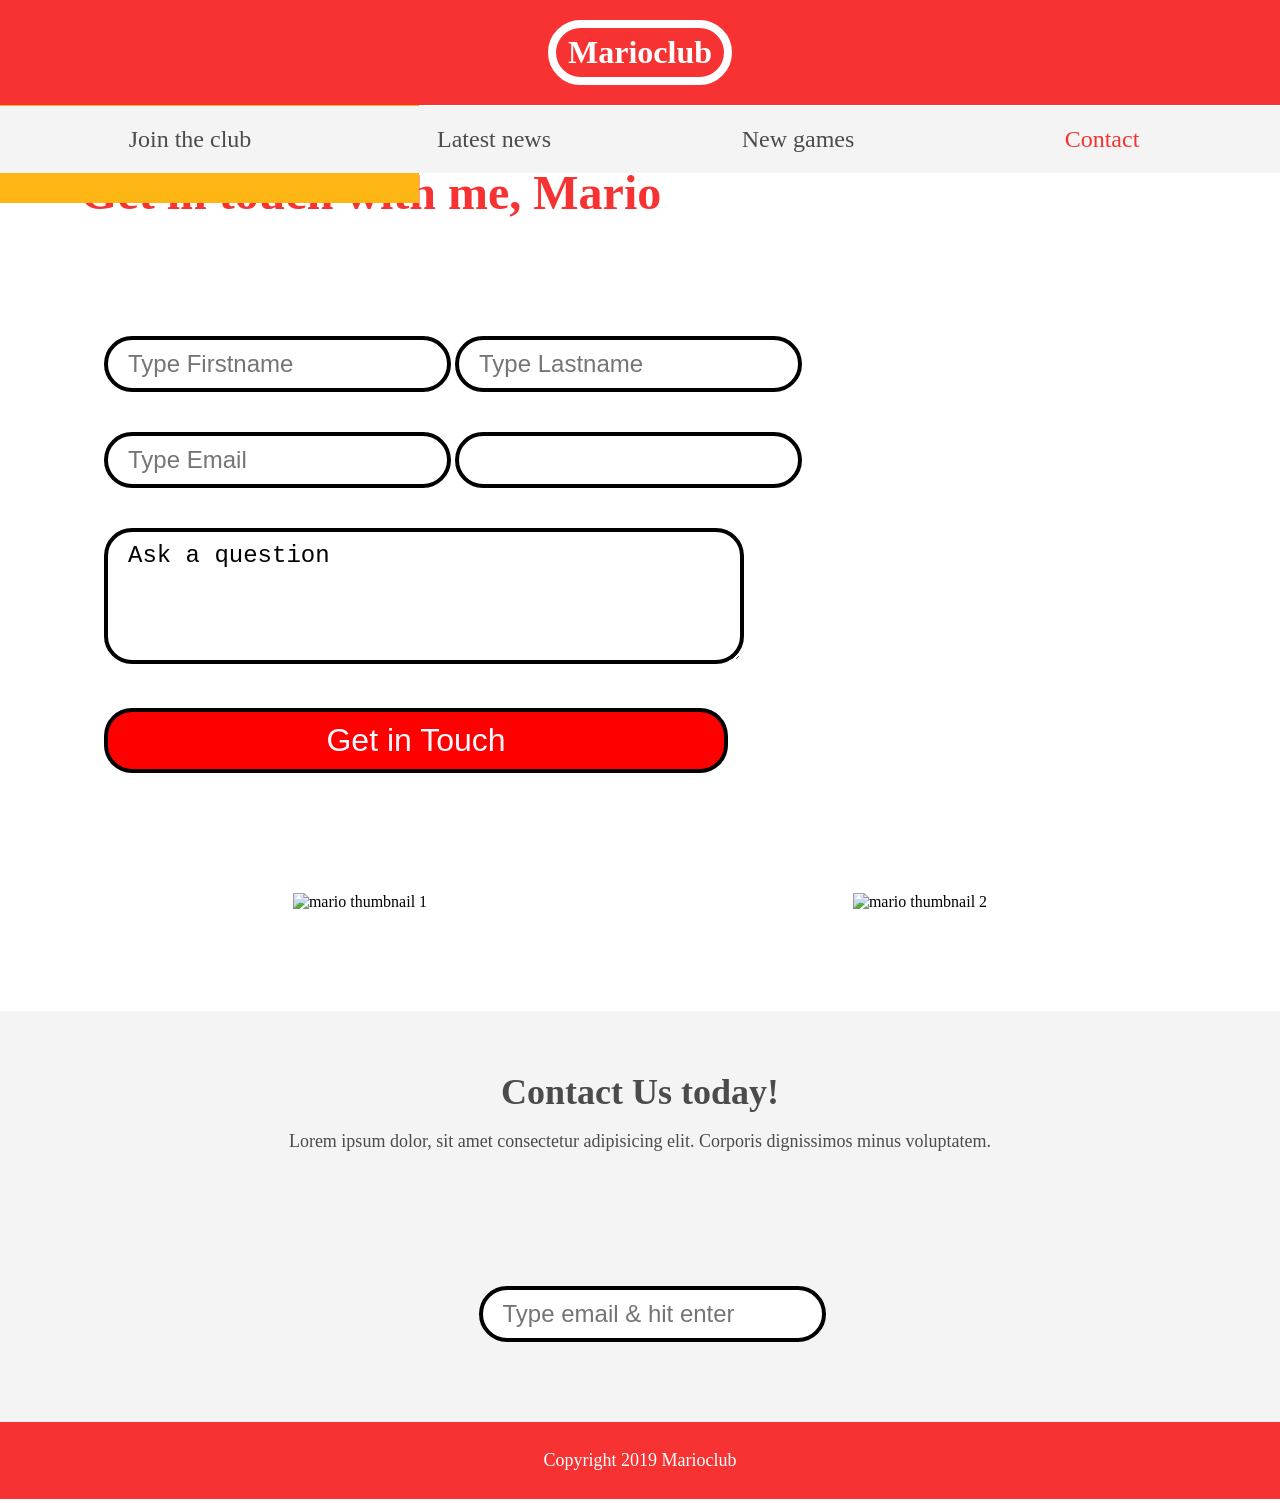
==== contact.html @ bbeb72eb "Initial commit" ====
<!DOCTYPE html>
<html>

<head>
    <meta name="viewport" content="width=device-width, initial-scale=1.0">
    <link rel="shortcut icon" href="img/favicon.ico" type="image/x-icon">
    <link rel="icon" href="img/favicon.ico" type="image/x-icon">
    <link rel="stylesheet" href="css/style.css">
    <title>Marioclub</title>
</head>

<body>
    <header>
        <a href="index.html">
            <h1>Marioclub</h1>
        </a>
    </header>
    <section class="banner">
        <img src="img/banner.jpg" alt="marioclub welcome banner">
        <div class="welcome">
            <h2>Get in Touch<br><span>with Marioclub</span></h2>
        </div>
    </section>
    <nav class="main-nav">
        <ul>
            <li><a href="index.html">Join the club</a></li>
            <li><a href="news.html">Latest news</a></li>
            <li><a href="games.html">New games</a></li>
            <li><a href="contact.html" class="join">Contact</a></li>
        </ul>
    </nav>
    <main>
        <article>
            <h2>Get in touch with me, Mario</h2>
            <form>
                <input type="text" name="fname" placeholder="Type Firstname" required>
                <input type="text" name="lname" placeholder="Type Lastname" required><br />
                <input type="email" name="mail" placeholder="Type Email" required>
                <input list="countries" name="country" id="country">
                <datalist id="countries">
                    <option value="Albania">
                    <option value="Austria">
                    <option value="Belarus">
                    <option value="Belgium">
                    <option value="Bosnia">
                    <option value="Bulgaria">
                    <option value="Croatia">
                    <option value="Czech Republic">
                    <option value="Denmark">
                    <option value="Finland">
                    <option value="France">
                    <option value="Georgia">
                    <option value="Germany">
                    <option value="Greece">
                    <option value="Hungary">
                    <option value="Ireland">
                    <option value="Italy">
                    <option value="Kazakhstan">
                    <option value="Lithuania">
                    <option value="Netherlands">
                    <option value="Norway">
                    <option value="Poland">
                    <option value="Portugal">
                    <option value="Romania">
                    <option value="Russia">
                    <option value="Serbia">
                    <option value="Slovakia">
                    <option value="Spain">
                    <option value="Turkey">
                    <option value="Sweden">
                    <option value="Switzerland">
                    <option value="Ukraine">
                    <option value="United Kingdom">
                </datalist>
                <br />
                <textarea name="question" rows="4" cols="40" placeholder="Ask a question...">Ask a question</textarea>
                <input type="submit" value="Get in Touch">
            </form>
        </article>
        <ul class="images">
            <li><img src="img/thumb-1.jpg" alt="mario thumbnail 1"></li>
            <li><img src="img/thumb-2.jpg" alt="mario thumbnail 2"></li>
        </ul>
    </main>
    <section class="join">
        <h2>Contact Us today!</h2>
        <p>Lorem ipsum dolor, sit amet consectetur adipisicing elit. Corporis dignissimos minus voluptatem.</p>
        <form>
            <input type="email" name="email" placeholder="Type email & hit enter" required>
        </form>

    </section>
    <footer>
        <p class="copyright">Copyright 2019 Marioclub</p>
    </footer>
</body>

</html>
---- css/style.css ----
body, ul, li, h1, h2, a{
  margin: 0;
  padding: 0;
  font-family: tahoma;
}
p{
  font-size: 18px;
}
header{
  background-color: #F63232;
  padding: 20px 0;
  text-align: center;
  position: fixed;
  width: 100%;
  top: 0;
  left: 0;
  z-index: 1;
}
header h1{
  color: white;
  border: 8px solid white;
  display: inline-block;
  padding: 6px 12px;
  border-radius: 36px;
}
.banner{
  position: relative;
}
.banner img{
  width: 100%;
}
.banner .welcome{
  background:#FEB614;
  color: white;
  padding: 30px;
  font-size: 60px;
  position: absolute;
  left: 0;
  top: 30%;
} 
.banner .welcome span{
  font-size: 0.9em;
}
nav{
  background: #F4F4F4;
  padding: 20px;
  position: -webkit-sticky;
  position: sticky;
  top: 106px;
  z-index: 1;
}
nav ul{
  white-space: nowrap;
  max-width: 1200px;
  margin: 0 auto;
  text-align: center;
}
nav li{
  width: 25%;
  display: inline-block;
  font-size: 24px;
}
nav li a{
  text-decoration: none;
  color: #4B4B4B;
}
nav li a:hover{
  text-decoration: underline;
}
nav li a.join{
  color: #F63232;
}
main{
  max-width: 100%;
  width: 1200px;
  margin: 80px auto;
  padding: 0 40px;
  -webkit-box-sizing: border-box;
  box-sizing: border-box;
}
article h2{
  color: #F63232;
  font-size: 48px;
}
article p{
  line-height: 2em;
  color: #4B4B4B;
}
article p::first-line{
  font-weight: bold;
  font-size: 1.2em;
}
.images{
  text-align: center;
  margin: 80px 0;
  white-space: nowrap;
}
.images li{
  display: inline-block;
  list-style-type: none;
  width: 40%;
  margin: 20px 5%;
  position: relative;
}
.images li:hover{
  top: -4px;
}
.images li img{
  max-width: 100%;
}
.images {
  display: -webkit-box;
  display: -ms-flexbox;
  display: flex;
  -ms-flex-wrap: wrap;
  flex-wrap: wrap;
}

.coverimage li {
  -webkit-box-flex: 1;
  -ms-flex: 0 0 50%;
  flex: 0 0 50%; /* explanation below */
  margin: 5px;
  height: 100px;
  
}

section.join{
  background: #F4F4F4;
  text-align: center;
  padding: 60px 20px;
  color: #4B4B4B;
}
section.join h2{
  font-size: 36px;
}
form {
    padding-left: 1.5rem;
    padding-top: 6rem;
}

form input{
  margin: 20px 0;
  padding: 10px 20px;
  font-size: 24px;
  border-radius: 28px;
  border: 4px solid black;
}

form textarea{
  margin: 20px 0;
  padding: 10px 20px;
  font-size: 24px;
  border-radius: 28px;
  border: 4px solid black;
}
form input:focus{
  border: 4px dashed #4B4B4B;
  outline: none;
}
form textarea:focus{
  border: 4px dashed #4B4B4B;
  outline: none;
}
form input:valid{
  border: 4px solid #000000;
}
input[type="submit"] {
    width: 39rem;
    background-color: red;
    font-size: xx-large;
    color: ghostwhite;
}
input[type="submit"]:focus {
    border: 4px dashed ghostwhite;
    outline: none
}
footer{
  background: #F63232;
  color: white;
  padding: 10px;
  text-align: center;
}

/* responsive styles */

@media screen and (max-width: 1400px){

  .banner .welcome{
    font-size: 40px;
  }

}

@media screen and (max-width: 960px){

  .banner .welcome{
    font-size: 28px;
  }
  nav li{
    font-size: 18px;
  }

}

@media screen and (max-width: 700px){

  .banner .welcome{
    font-size: 20px;
    position: relative;
    text-align: center;
  }
  .banner .welcome br{
    display: none;
  }
  .banner .welcome span{
    font-size: 1em;
  }
  nav li{
    font-size: 18px;
  }
  .images li{
    width: 100%;
    display: block;
    margin: 20px auto;
  }

}

@media screen and (max-width: 560px){

  .banner .welcome{
    font-size: 20px;
    position: relative;
    text-align: center;
  }
  .banner .welcome br{
    display: none;
  }
  .banner .welcome span{
    font-size: 1em;
  }
  nav li{
    display: block;
    width: 100%;
    margin: 12px 0;
  }
  article h2{
    font-size: 36px;
  }
  header, nav{
    position: relative;
    top: 0;
  }
  

}
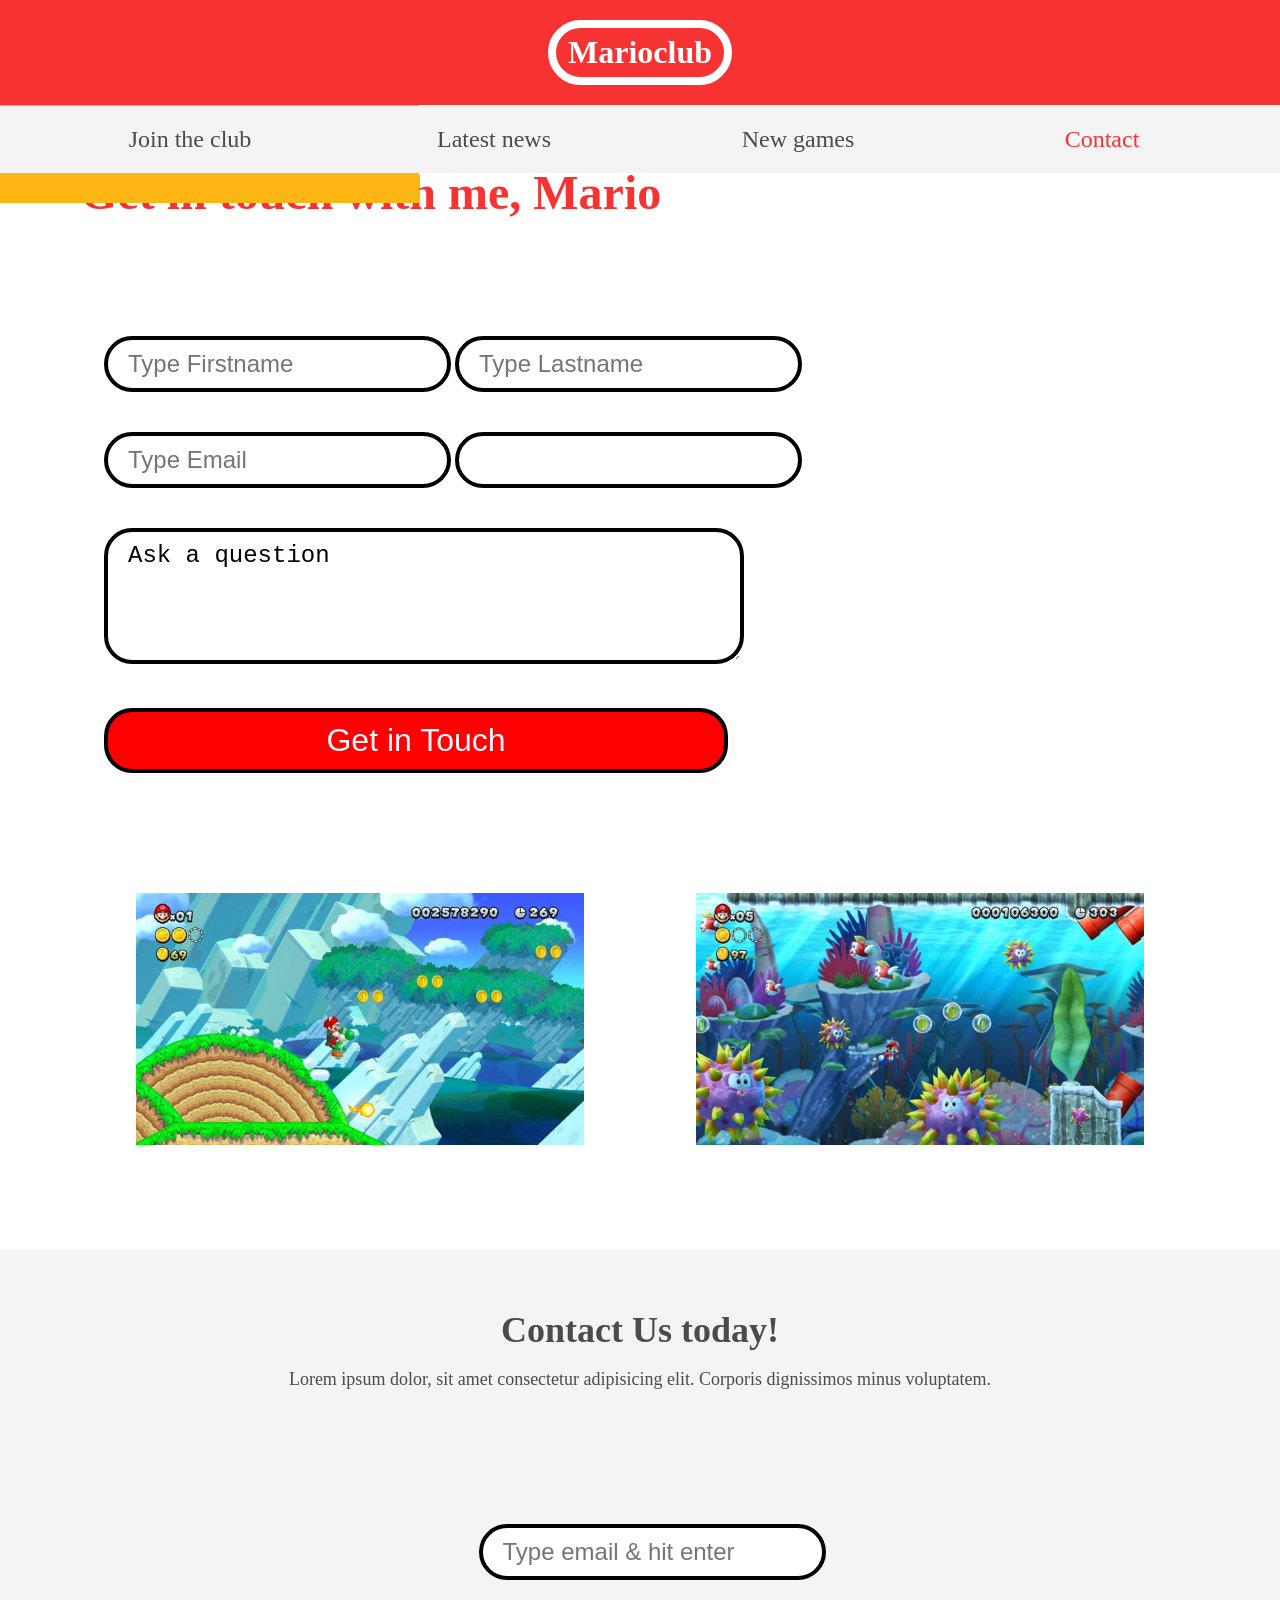
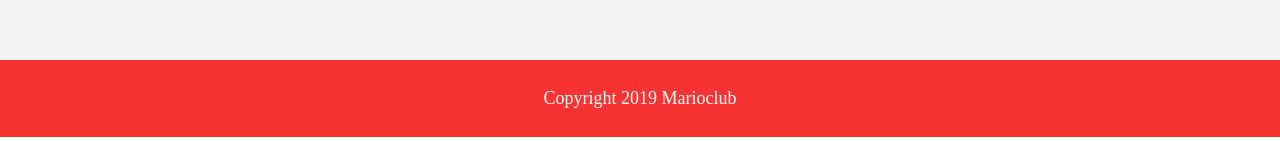
==== commit 2c391878: "Opgave 2 – Optimér billeder og konvertér til WebP" ====
--- a/contact.html
+++ b/contact.html
@@ -78,8 +78,8 @@
             </form>
         </article>
         <ul class="images">
-            <li><img src="img/thumb-1.jpg" alt="mario thumbnail 1"></li>
-            <li><img src="img/thumb-2.jpg" alt="mario thumbnail 2"></li>
+            <li><img src="img/thumb-1.webp" alt="mario thumbnail 1"></li>
+            <li><img src="img/thumb-2.webp" alt="mario thumbnail 2"></li>
         </ul>
     </main>
     <section class="join">
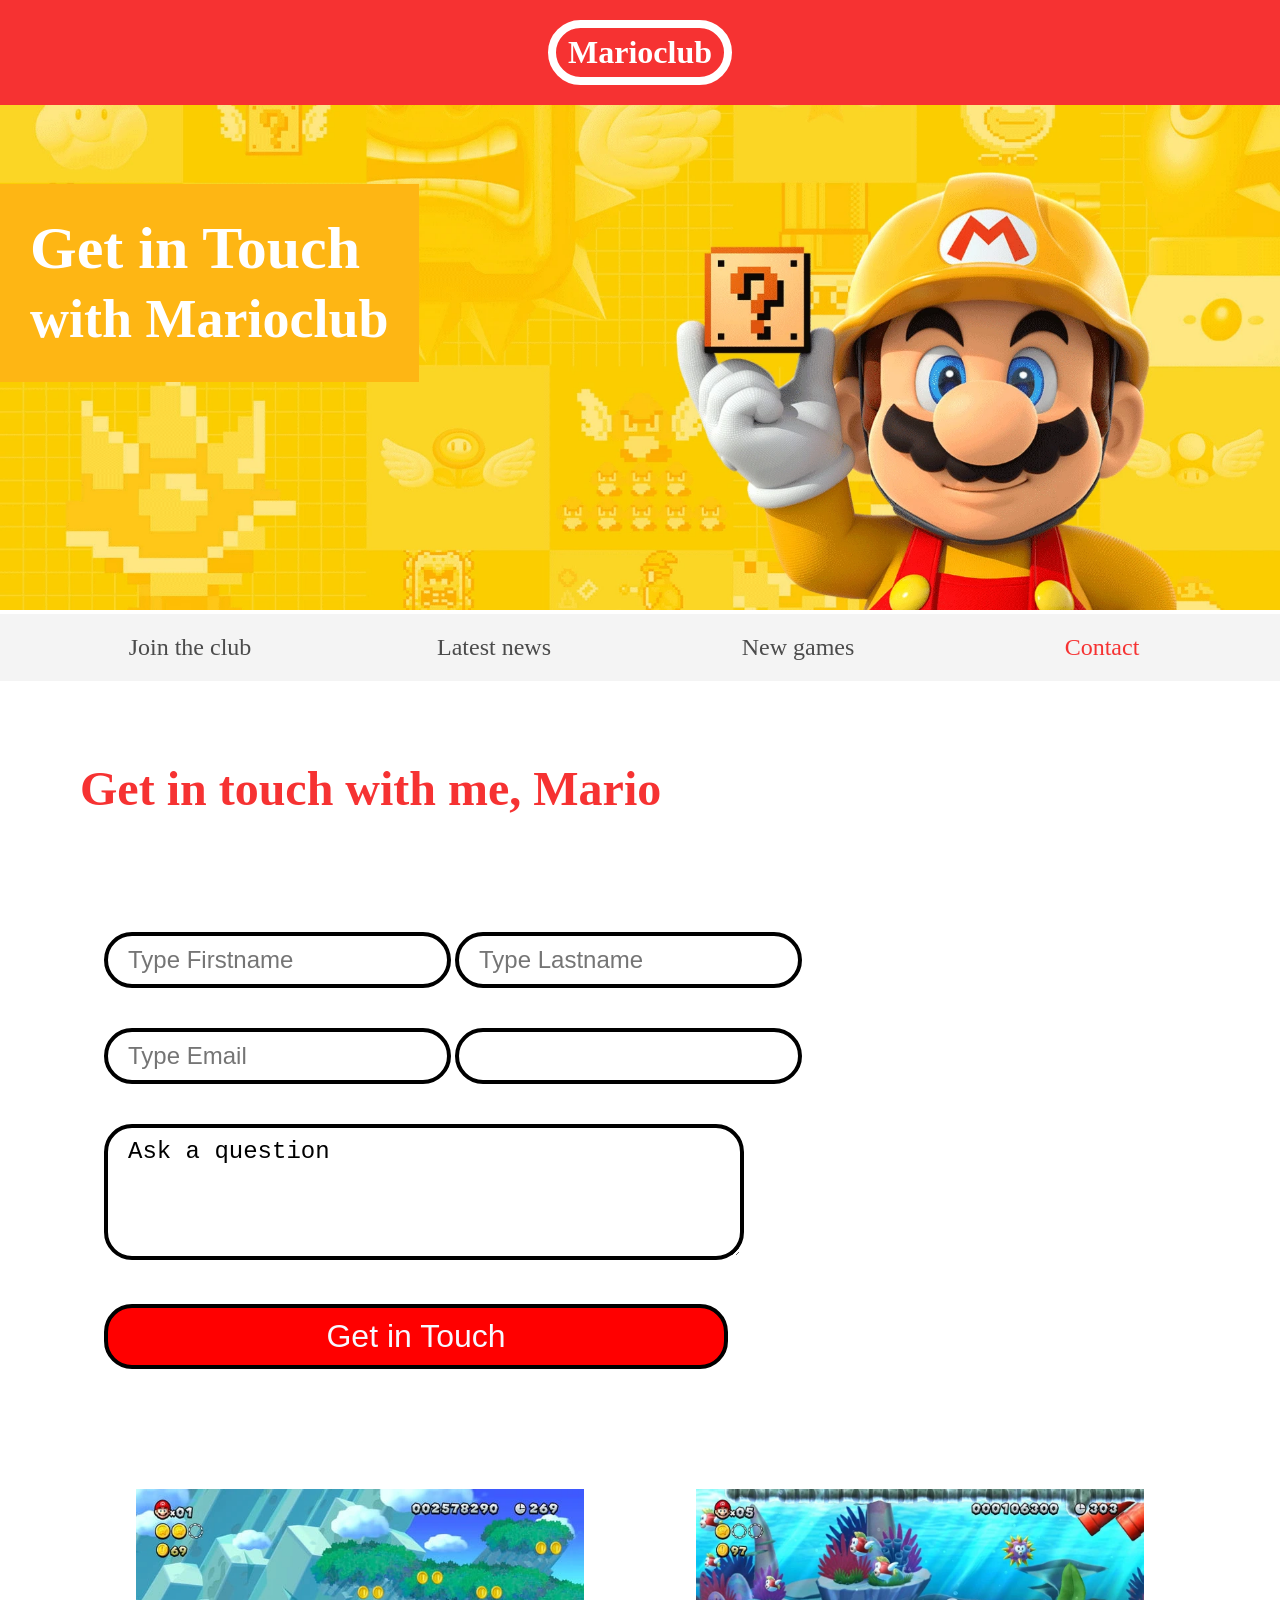
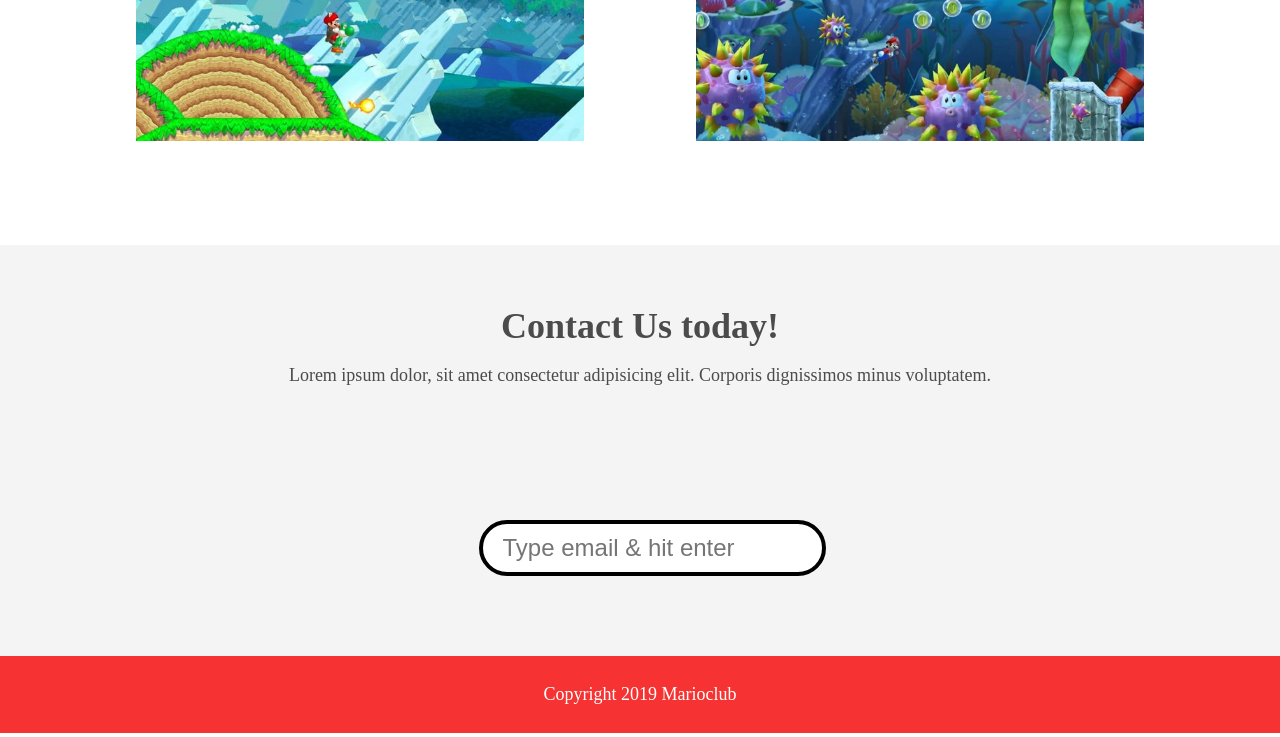
==== commit f85921d6: "Opgave 4 – Opdatér billedreferencer og brug lazy loading med omtanke" ====
--- a/contact.html
+++ b/contact.html
@@ -16,7 +16,7 @@
         </a>
     </header>
     <section class="banner">
-        <img src="img/banner.jpg" alt="marioclub welcome banner">
+        <img src="img/banner.webp" alt="marioclub welcome banner">
         <div class="welcome">
             <h2>Get in Touch<br><span>with Marioclub</span></h2>
         </div>
@@ -78,8 +78,8 @@
             </form>
         </article>
         <ul class="images">
-            <li><img src="img/thumb-1.webp" alt="mario thumbnail 1"></li>
-            <li><img src="img/thumb-2.webp" alt="mario thumbnail 2"></li>
+            <li><img src="img/thumb-1.webp" alt="mario thumbnail 1" loading="lazy"></li>
+            <li><img src="img/thumb-2.webp" alt="mario thumbnail 2" loading="lazy"></li>
         </ul>
     </main>
     <section class="join">
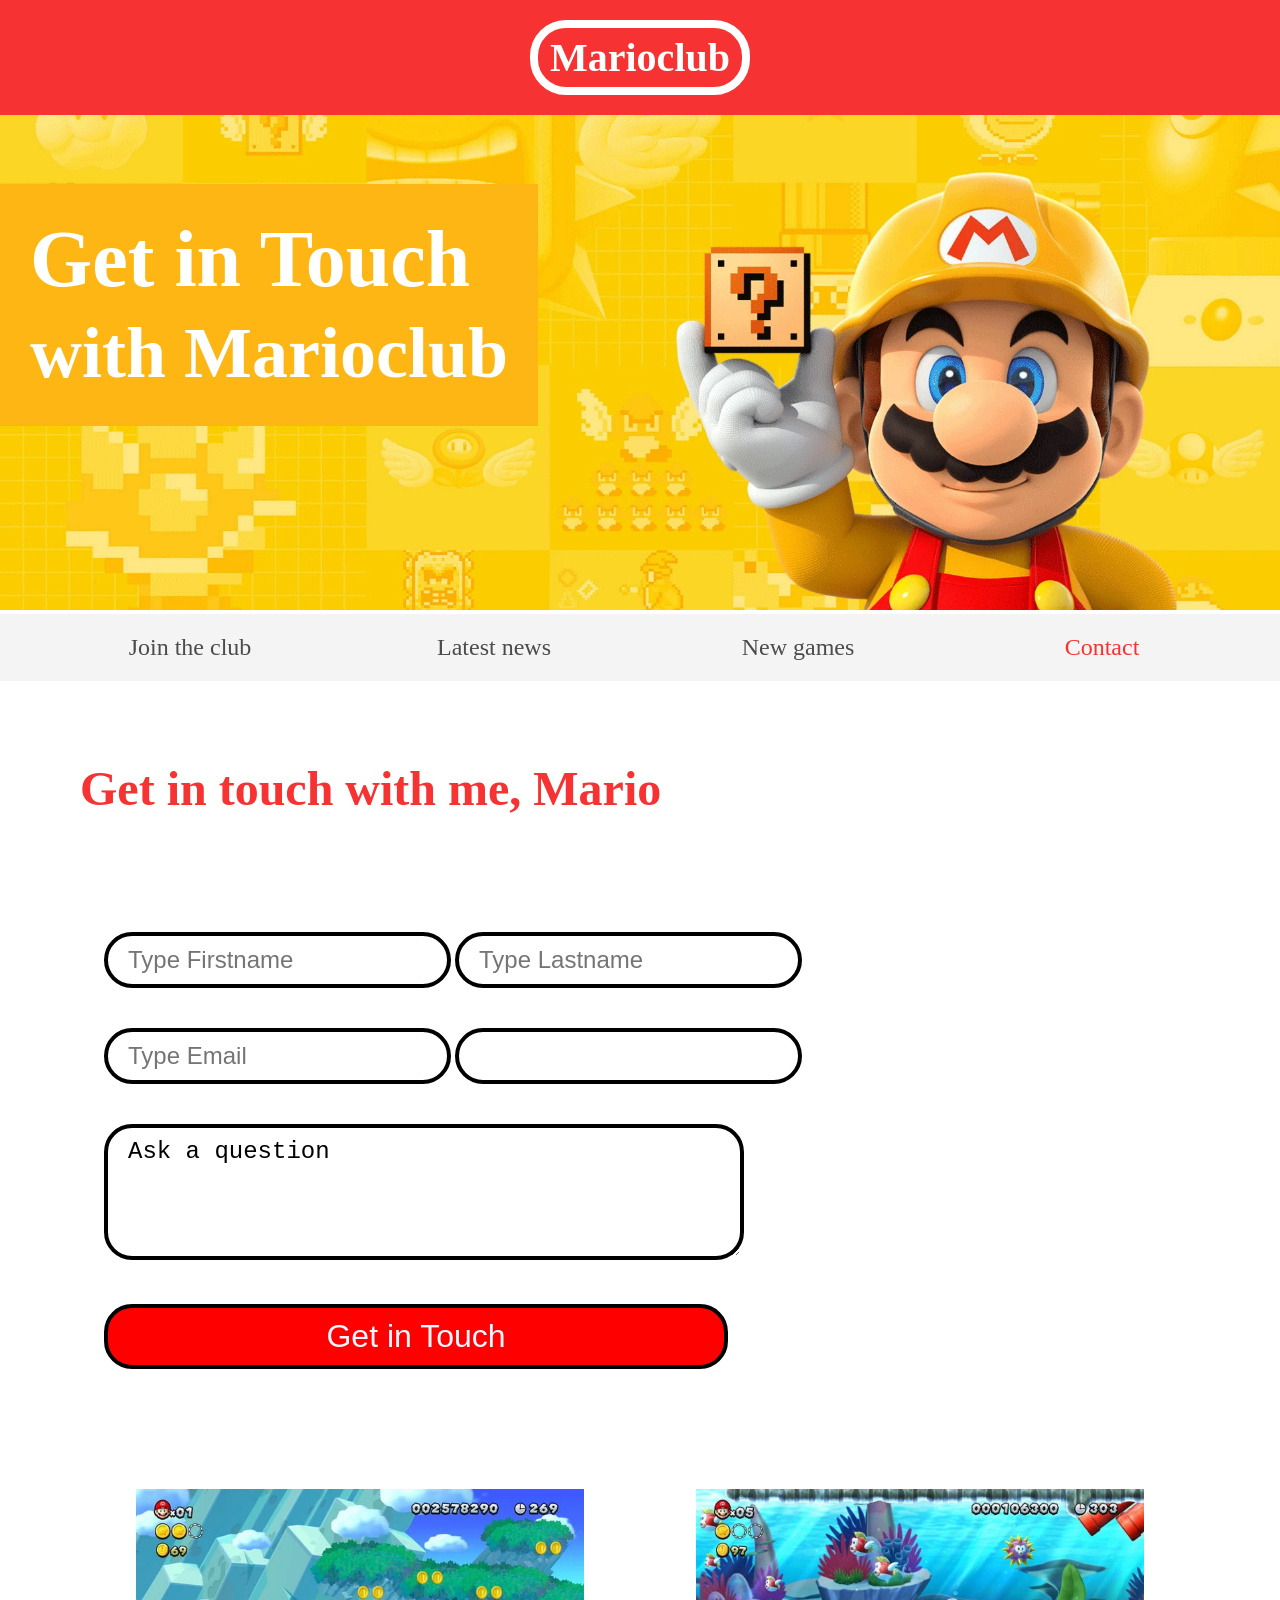
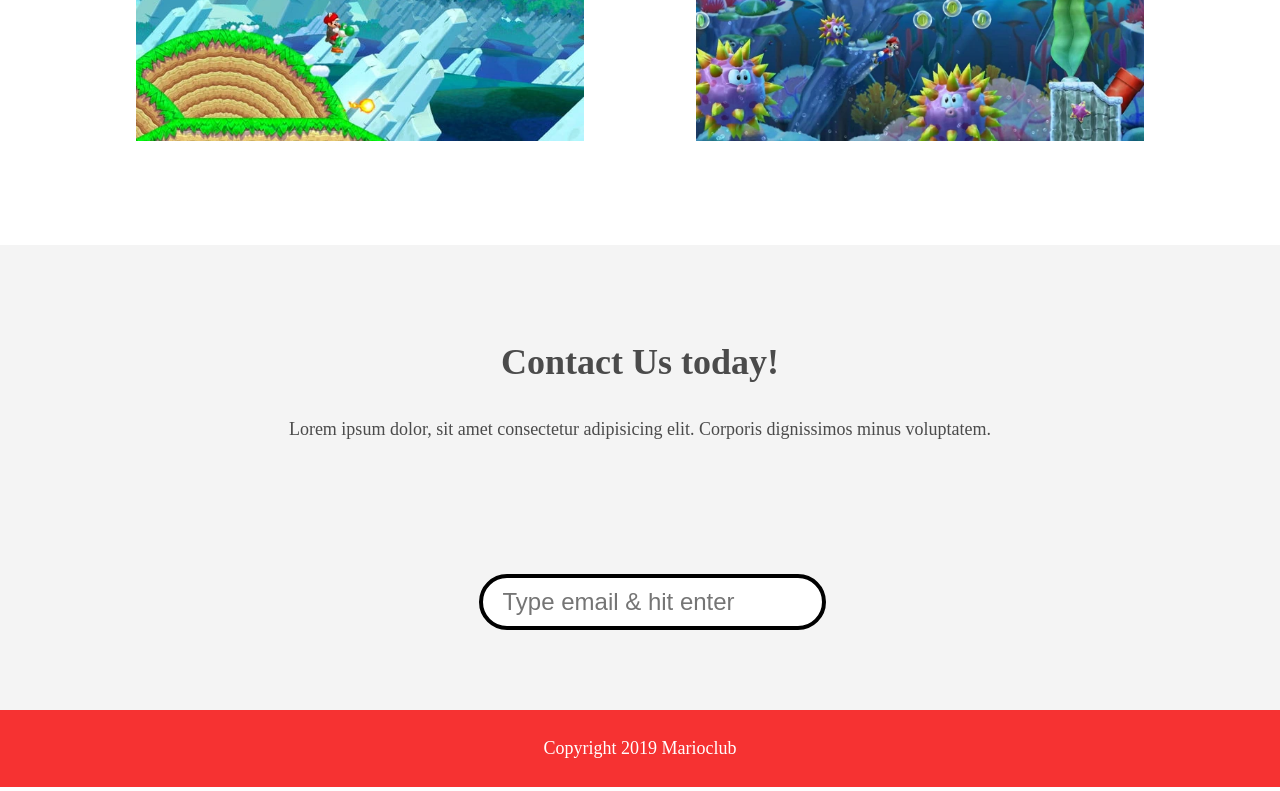
==== commit 1e564116: "Opgave 6 – Undersøg sidernes headingstruktur med HeadingsMap Lavet passende h1, h2, h3 og p-tags" ====
--- a/contact.html
+++ b/contact.html
@@ -12,13 +12,13 @@
 <body>
     <header>
         <a href="index.html">
-            <h1>Marioclub</h1>
+            <p class="marioclub">Marioclub</p>
         </a>
     </header>
     <section class="banner">
-        <img src="img/banner.webp" alt="marioclub welcome banner">
+        <img src="img/banner.webp" alt="">
         <div class="welcome">
-            <h2>Get in Touch<br><span>with Marioclub</span></h2>
+            <h1>Get in Touch<br><span>with Marioclub</span></h1>
         </div>
     </section>
     <nav class="main-nav">
@@ -78,12 +78,12 @@
             </form>
         </article>
         <ul class="images">
-            <li><img src="img/thumb-1.webp" alt="mario thumbnail 1" loading="lazy"></li>
-            <li><img src="img/thumb-2.webp" alt="mario thumbnail 2" loading="lazy"></li>
+            <li><img src="img/thumb-1.webp" alt="Mario jumping on Yoshi" loading="lazy"></li>
+            <li><img src="img/thumb-2.webp" alt="Mario swimming" loading="lazy"></li>
         </ul>
     </main>
     <section class="join">
-        <h2>Contact Us today!</h2>
+        <h3>Contact Us today!</h3>
         <p>Lorem ipsum dolor, sit amet consectetur adipisicing elit. Corporis dignissimos minus voluptatem.</p>
         <form>
             <input type="email" name="email" placeholder="Type email & hit enter" required>
--- a/css/style.css
+++ b/css/style.css
@@ -16,12 +16,20 @@
   left: 0;
   z-index: 1;
 }
-header h1{
-  color: white;
+h1{
+  color: white;
+  font-size: 80px;
+}
+
+.marioclub{
+  color: white;
+  font-size: 40px;
+  font-weight: bold;
   border: 8px solid white;
   display: inline-block;
   padding: 6px 12px;
   border-radius: 36px;
+  margin: auto;
 }
 .banner{
   position: relative;
@@ -131,7 +139,7 @@
   padding: 60px 20px;
   color: #4B4B4B;
 }
-section.join h2{
+section.join h3{
   font-size: 36px;
 }
 form {
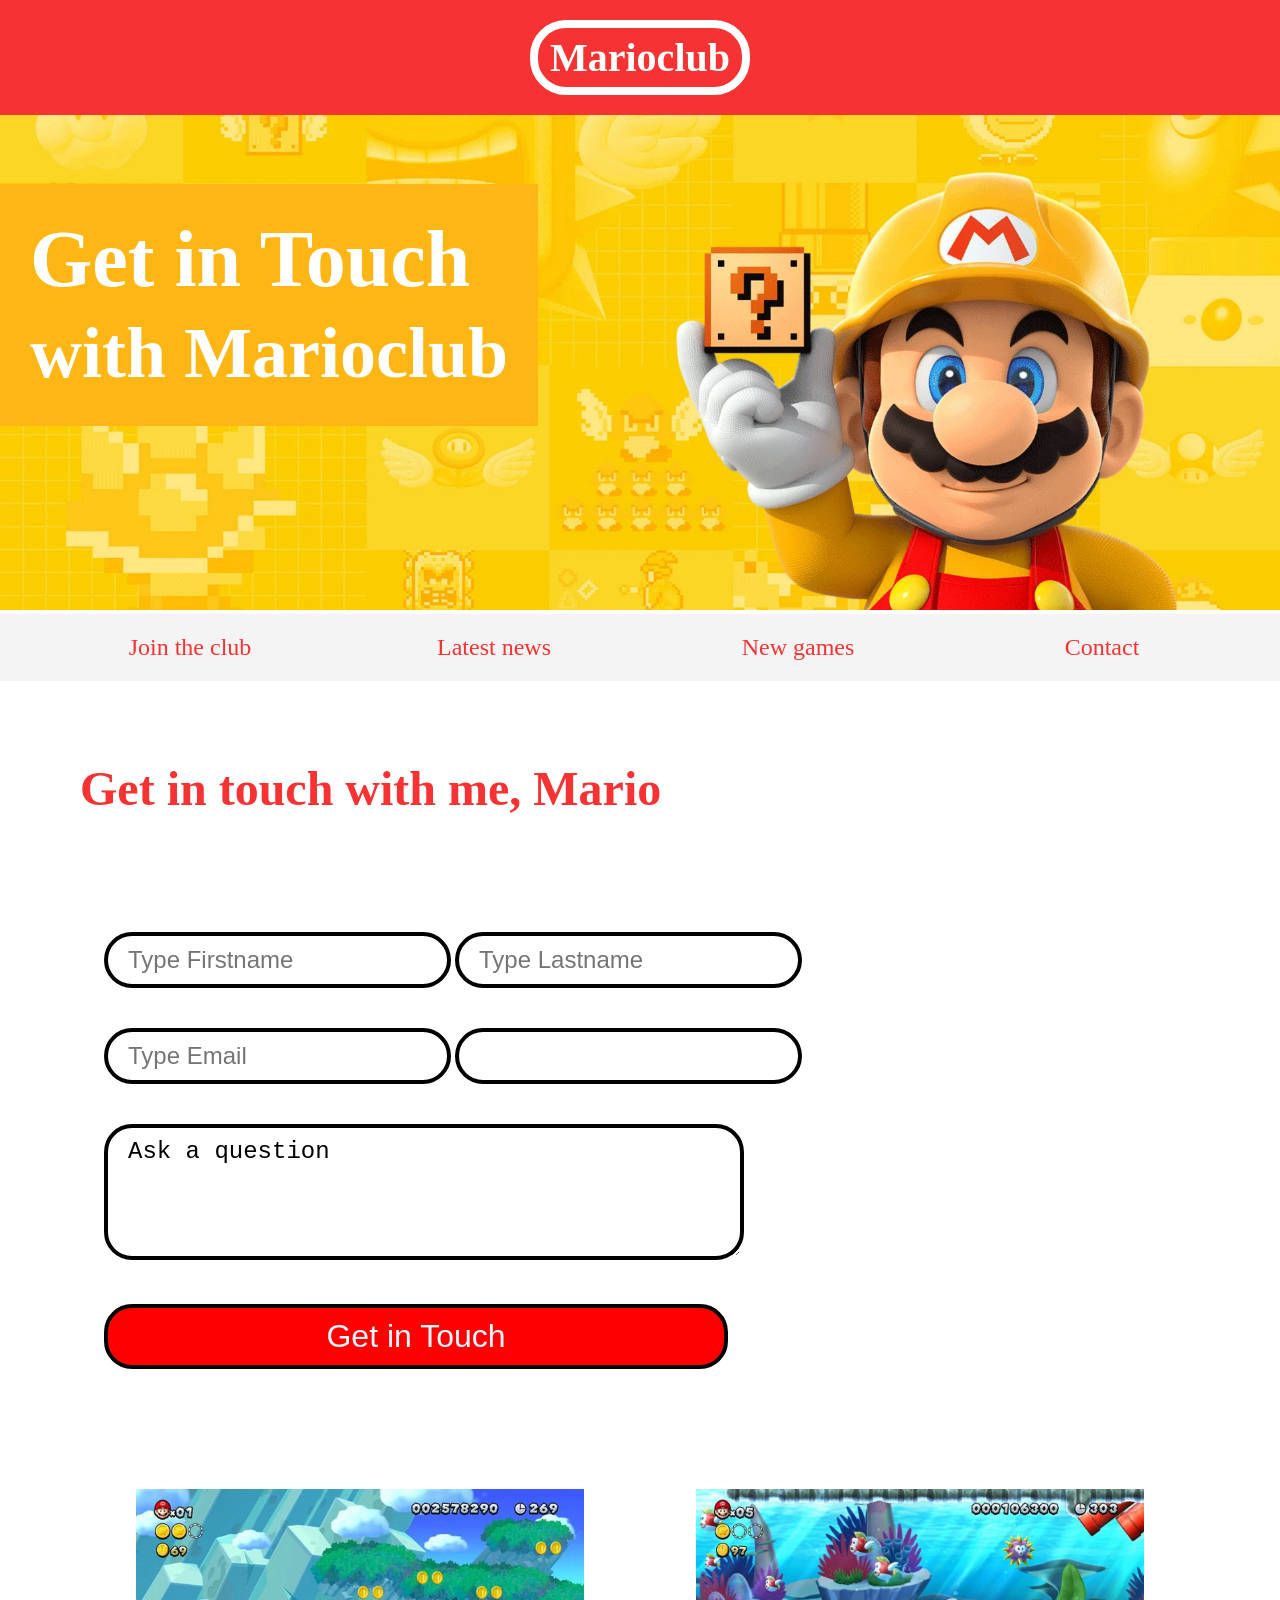
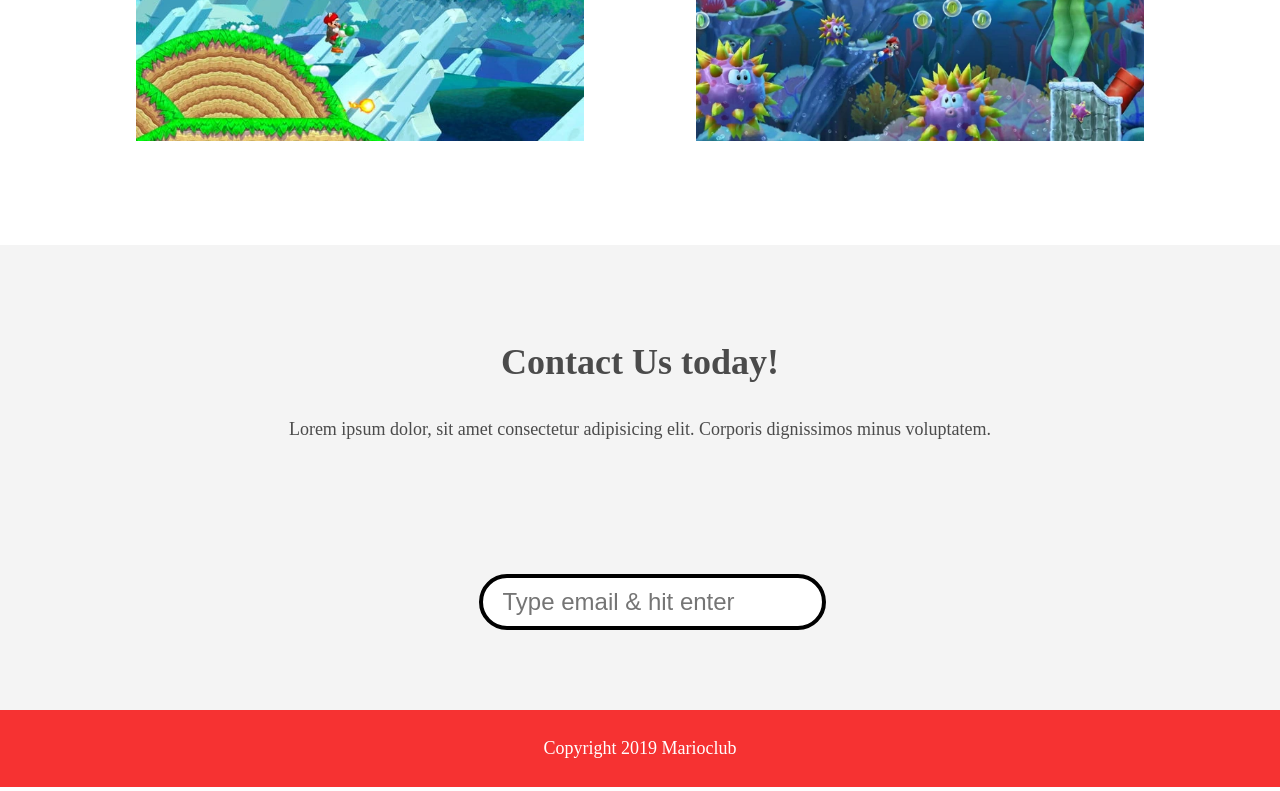
==== commit 13f23927: "Opgave 7 – Markér den aktuelle side i navigationen" ====
--- a/contact.html
+++ b/contact.html
@@ -23,9 +23,9 @@
     </section>
     <nav class="main-nav">
         <ul>
-            <li><a href="index.html">Join the club</a></li>
-            <li><a href="news.html">Latest news</a></li>
-            <li><a href="games.html">New games</a></li>
+            <li><a href="index.html" class="join">Join the club</a></li>
+            <li><a href="news.html" class="join">Latest news</a></li>
+            <li><a href="games.html" class="join">New games</a></li>
             <li><a href="contact.html" class="join">Contact</a></li>
         </ul>
     </nav>
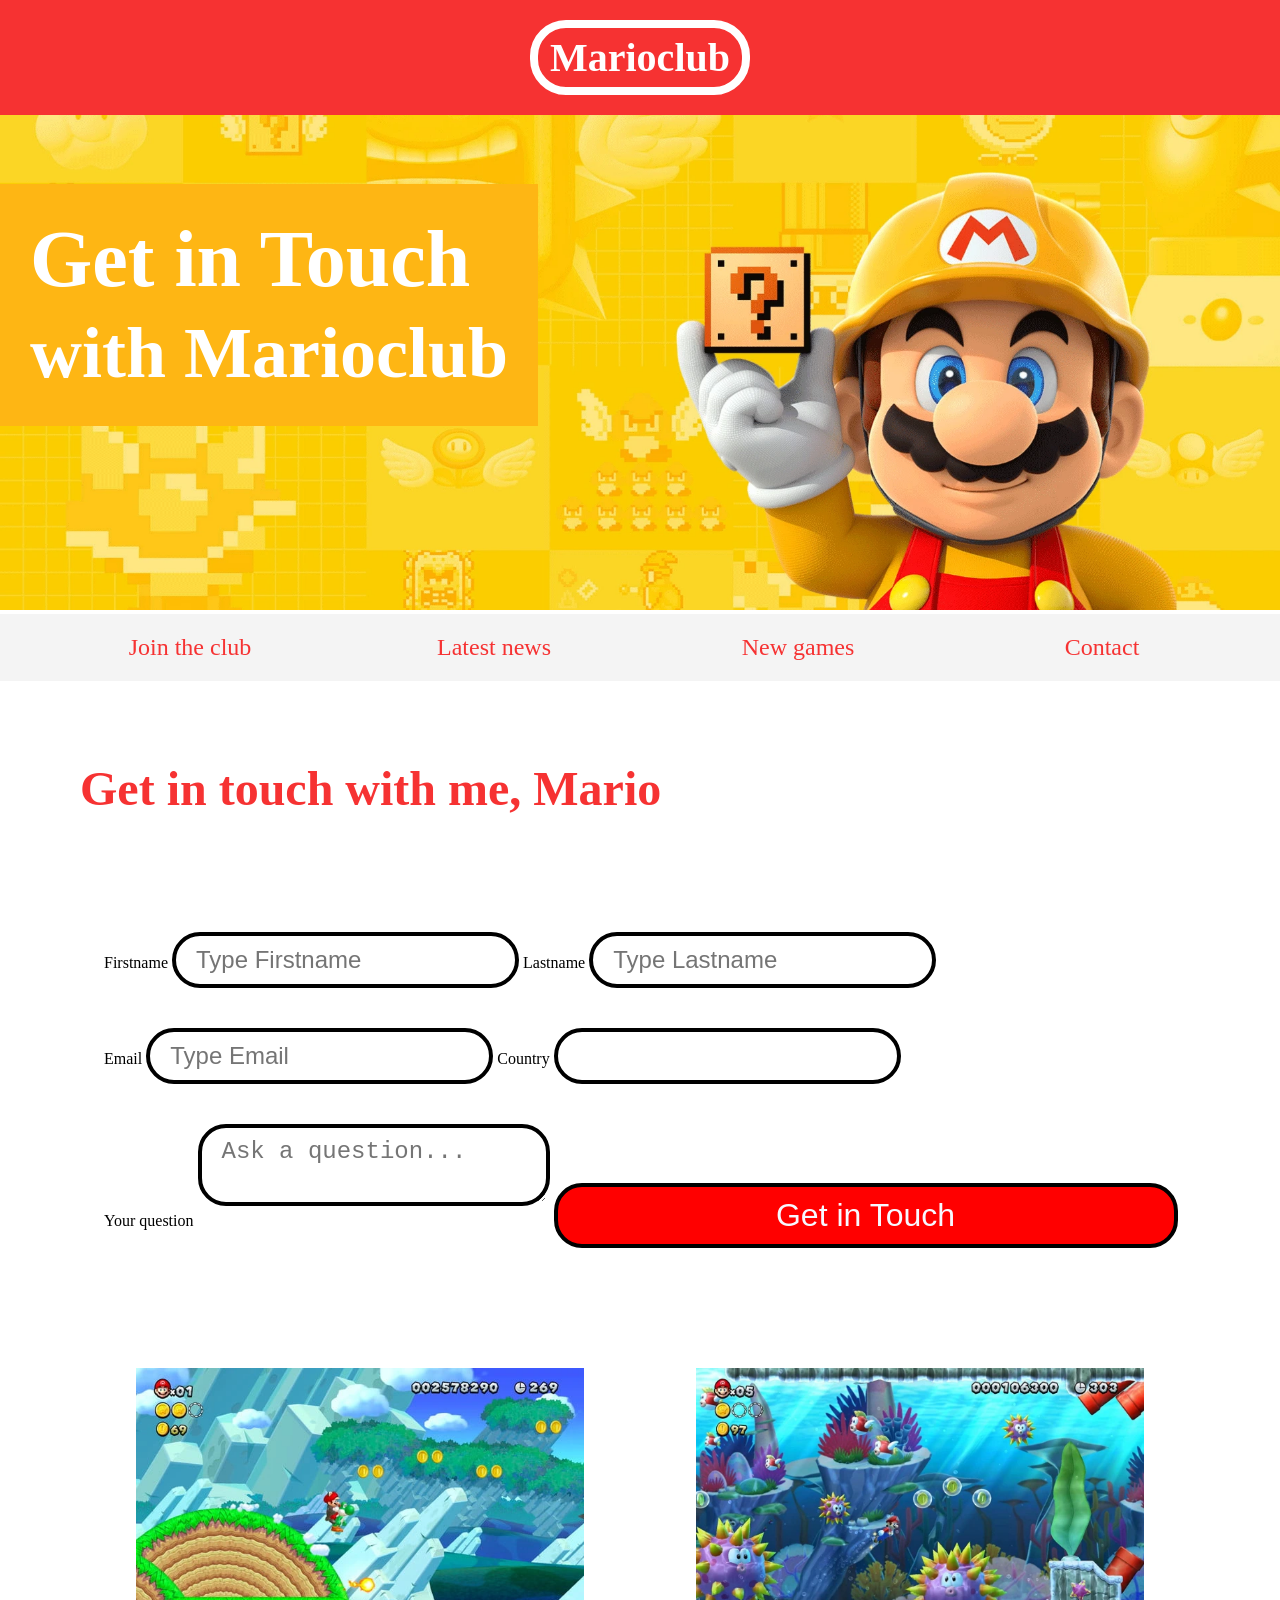
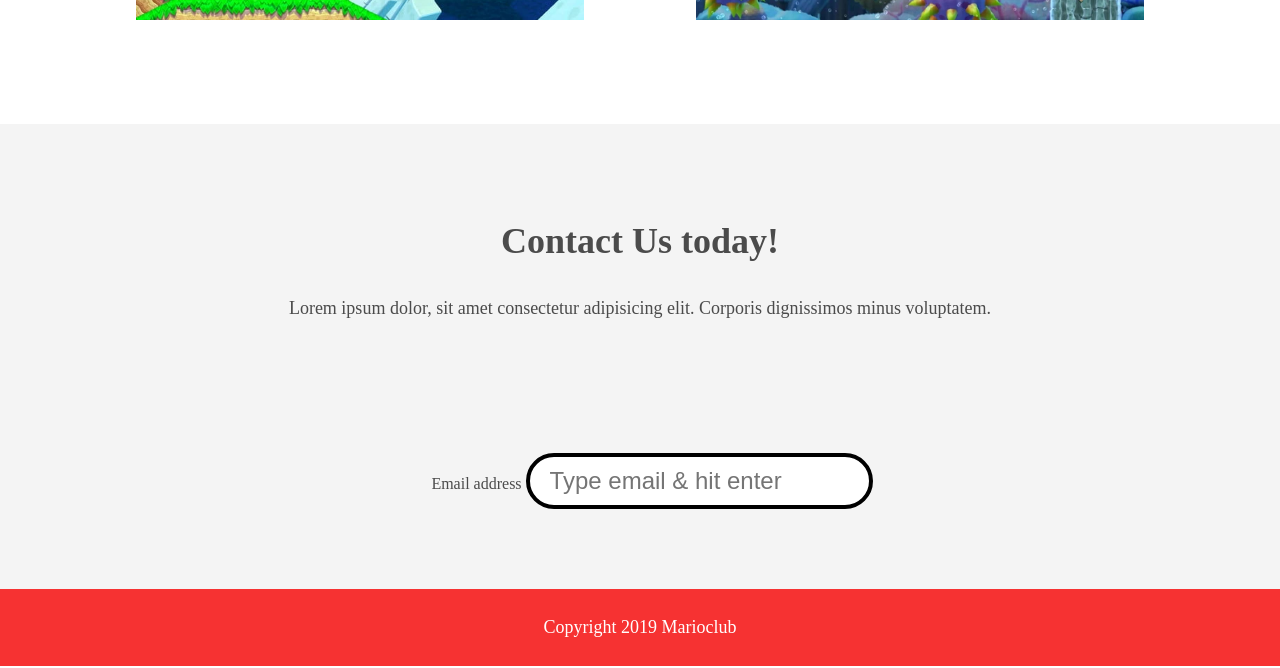
==== commit 7618fcfd: "# Opgave 8 – Gør formularerne tilgængelige" ====
--- a/contact.html
+++ b/contact.html
@@ -33,10 +33,14 @@
         <article>
             <h2>Get in touch with me, Mario</h2>
             <form>
-                <input type="text" name="fname" placeholder="Type Firstname" required>
-                <input type="text" name="lname" placeholder="Type Lastname" required><br />
-                <input type="email" name="mail" placeholder="Type Email" required>
-                <input list="countries" name="country" id="country">
+                <label for="firstname">Firstname</label>
+                <input type="text" id="firstname" name="firstname" placeholder="Type Firstname" required>
+                <label for="lname">Lastname</label>
+                <input type="text" id="lastname" name="lastname" placeholder="Type Lastname" required><br />
+                <label for="email">Email</label>
+                <input type="email" id="email" name="email" placeholder="Type Email" required>
+                <label for="country">Country</label>
+                <input list="countries" id="country" name="country">
                 <datalist id="countries">
                     <option value="Albania">
                     <option value="Austria">
@@ -72,8 +76,9 @@
                     <option value="Ukraine">
                     <option value="United Kingdom">
                 </datalist>
-                <br />
-                <textarea name="question" rows="4" cols="40" placeholder="Ask a question...">Ask a question</textarea>
+                <br/>
+                <label for="question">Your question</label>
+                <textarea id="question" name="question" placeholder="Ask a question..."></textarea>
                 <input type="submit" value="Get in Touch">
             </form>
         </article>
@@ -86,7 +91,8 @@
         <h3>Contact Us today!</h3>
         <p>Lorem ipsum dolor, sit amet consectetur adipisicing elit. Corporis dignissimos minus voluptatem.</p>
         <form>
-            <input type="email" name="email" placeholder="Type email & hit enter" required>
+            <label for="email">Email address</label>
+            <input type="email" id="email" name="email" placeholder="Type email & hit enter" required>
         </form>
 
     </section>
